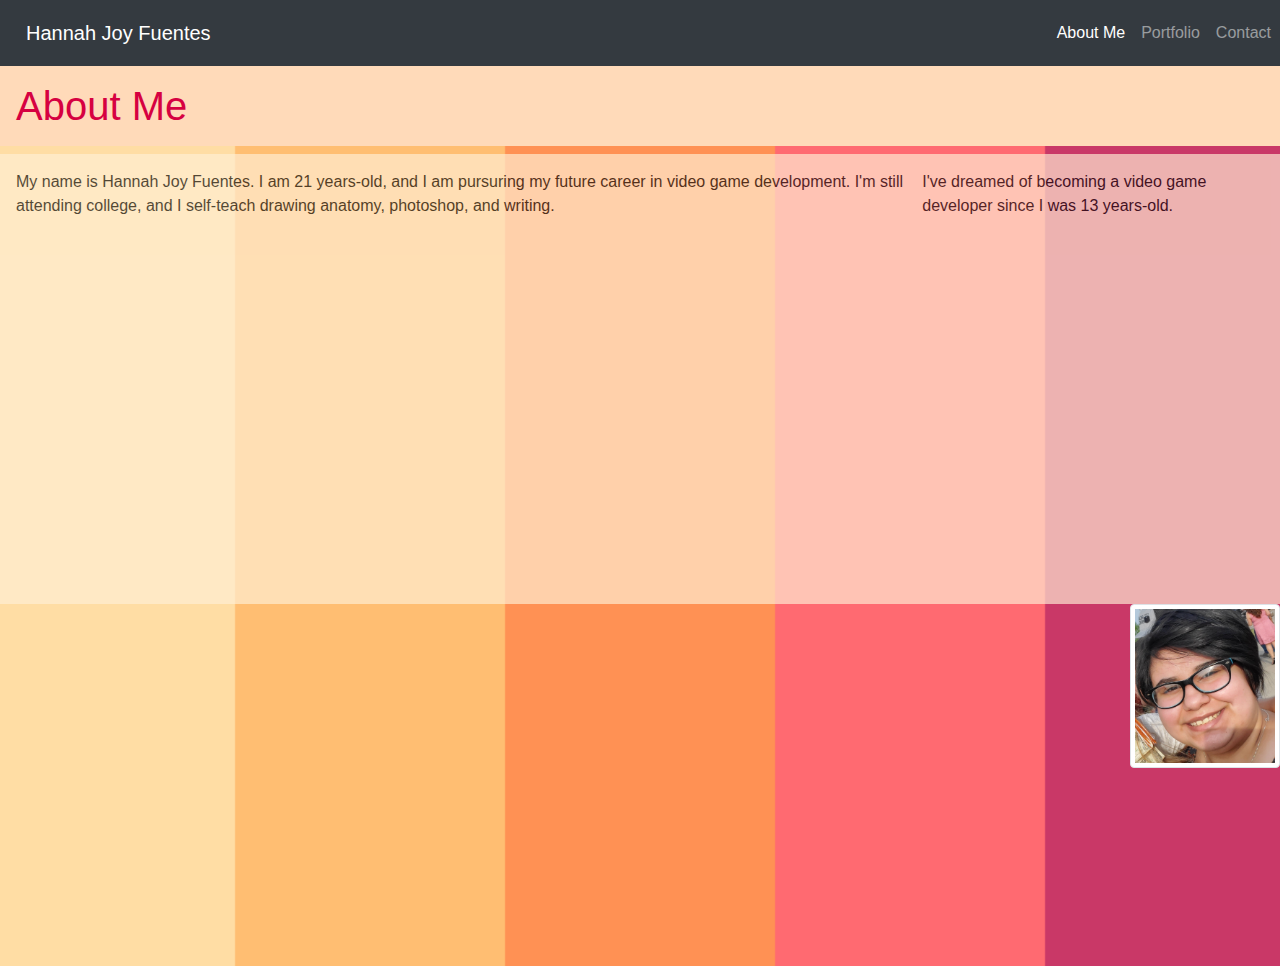
==== index.html @ 81615e1b "third commit, adding content and decor in htmls with css" ====
<!DOCTYPE html>
<html lang="en">
<head>
    <meta charset="UTF-8">
    <meta name="viewport" content="width=device-width, initial-scale=1.0">
    <meta http-equiv="X-UA-Compatible" content="ie=edge">
    <link rel="stylesheet" href="https://maxcdn.bootstrapcdn.com/bootstrap/4.0.0/css/bootstrap.min.css" integrity="sha384-Gn5384xqQ1aoWXA+058RXPxPg6fy4IWvTNh0E263XmFcJlSAwiGgFAW/dAiS6JXm" crossorigin="anonymous">
    <link rel="stylesheet" href="style.css">
    <title>About Me</title>
</head>
<body>
    <nav class="navbar navbar-expand-lg navbar-dark bg-dark">
        <a class="navbar-brand" class="col-lg-3" href="#">Hannah Joy Fuentes</a>
        <button class="navbar-toggler" type="button" data-toggle="collapse" data-target="#navbarNavAltMarkup" aria-controls="navbarNavAltMarkup" aria-expanded="false" aria-label="Toggle navigation">
          <span class="navbar-toggler-icon"></span>
        </button></div>
        <div class="row justify-content-end">
        <div class="collapse navbar-collapse" id="navbarNavAltMarkup">
            <div class="navbar-nav">
              <a class="nav-item nav-link active" class="col-md-3 mt-3 pt-5" href="index.html">About Me</a> 
              <a class="nav-item nav-link" class="col-md-3 mt-3 pt-5" href="portfolio.html">Portfolio</a>
              <a class="nav-item nav-link" class="col-md-3 mt-3 pt-5" href="contact.html">Contact</a>
            </div>
          </div>
        </div>
      </nav>

      <main class="bg">
        <h1 class="d-flex p-3">
          About Me
        </h1>
        <section class="d-flex p-3">
          <p> My name is Hannah Joy Fuentes. I am 21 years-old, and I am pursuring my future career in video game development. 
          I'm still attending college, and I self-teach drawing anatomy, photoshop, and writing.</p>

          <p>I've dreamed of becoming a video game developer since I was 13 years-old.</p>
          
        </section>
        <img src="profile_pic.jpg" class="img-thumbnail" alt="Responsive img">
        
      </main >
    
</body>
</html>
---- style.css ----
.navbar-brand {
    margin-right: auto;
    padding: .5em;
}

body, html {
    height: 100%;
    margin: 0;
}

.bg {
    background-image: url("peach_color_palette.png");
    height: 100%;
    background-position: center;
    background-repeat: no-repeat;
    background-size: cover;
}

h1 {
    background-color: peachpuff;
    color: rgb(214, 1, 65);
}

section {
    color:black;
    opacity: 67%;
    background-color: papayawhip;
    height: 50%;
    background-position: left;
    background-size: initial;
    text-align: left;
}

img {
    float: right;
    width: 150px;
    height: 150px;
    position: right;
    border-image-width: 5px;
    border: rgb(212, 0, 106);
    border-style: dotted;
}
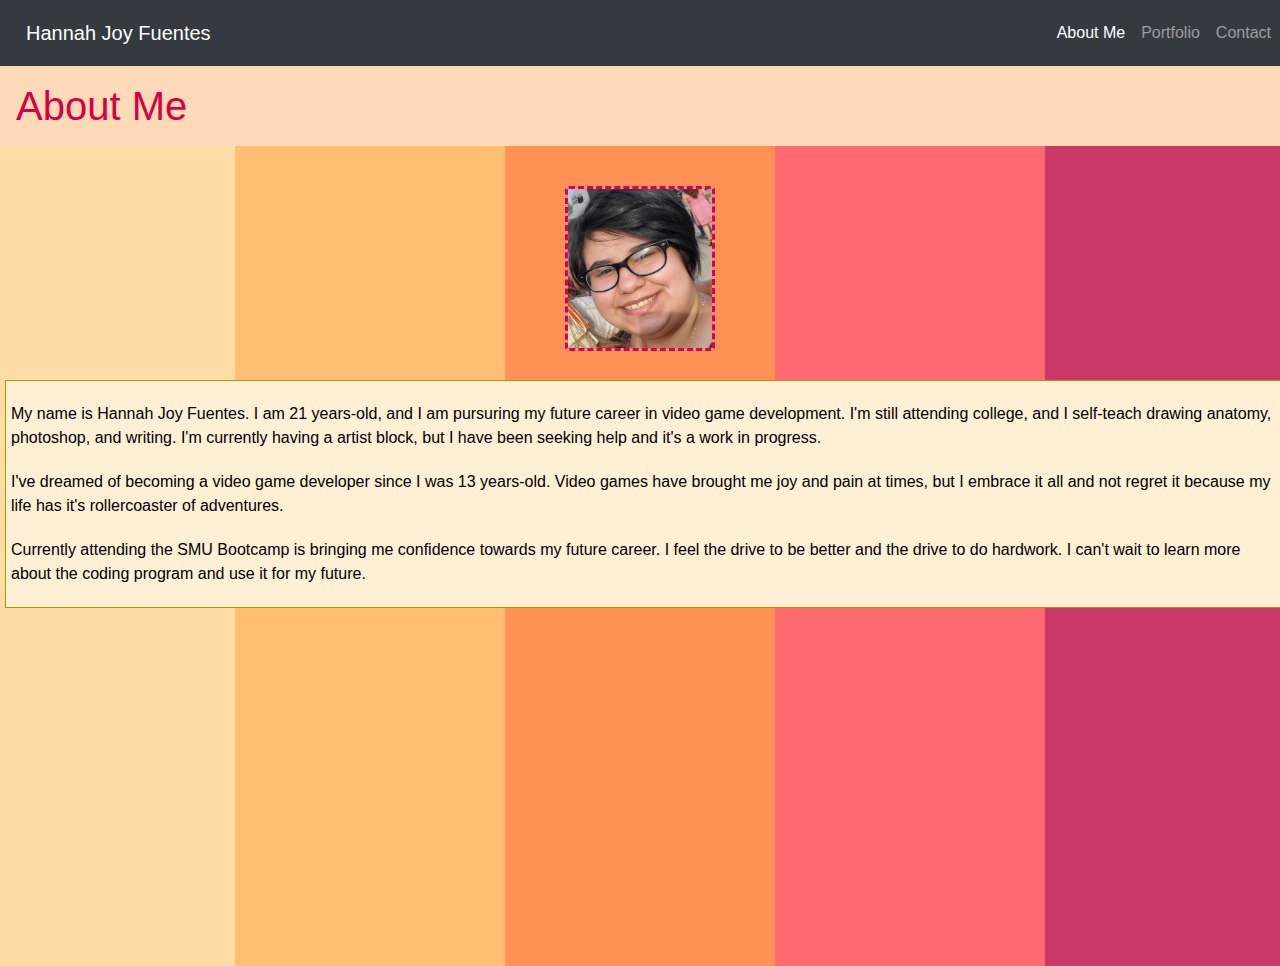
==== commit fa5bb3fc: "fifth commit, adjustments and additions to html and css" ====
--- a/index.html
+++ b/index.html
@@ -29,14 +29,24 @@
         <h1 class="d-flex p-3">
           About Me
         </h1>
-        <section class="d-flex p-3">
-          <p> My name is Hannah Joy Fuentes. I am 21 years-old, and I am pursuring my future career in video game development. 
-          I'm still attending college, and I self-teach drawing anatomy, photoshop, and writing.</p>
-
-          <p>I've dreamed of becoming a video game developer since I was 13 years-old.</p>
-          
+        <br>
+        <div class="row justify-content-center">
+          <img src="profile_pic.jpg" class="img-fluid rounded float-right mt-2" alt="profile_pic">
+        </div>
+        <br>
+        <section>
+          <div class="row justify-content-between">
+          <p class="col-md-12 col-sm-5 mt-2 pt-2"> My name is Hannah Joy Fuentes. I am 21 years-old, and I am pursuring my future career in video game development. 
+          I'm still attending college, and I self-teach drawing anatomy, photoshop, and writing. I'm currently having a artist block, but I have been seeking
+          help and it's a work in progress.</p>
+          <p class="col-md-12 col-sm-5 pt-1">I've dreamed of becoming a video game developer since I was 13 years-old. Video games have brought me joy and pain at times, but 
+            I embrace it all and not regret it because my life has it's rollercoaster of adventures. </p>
+          <p class="col-md-12 col-sm-5 pt-1">Currently attending the SMU Bootcamp is bringing me confidence towards my future career. I feel the drive to be better and the drive
+            to do hardwork. I can't wait to learn more about the coding program and use it for my future.
+          </p> 
+          </div>
         </section>
-        <img src="profile_pic.jpg" class="img-thumbnail" alt="Responsive img">
+        
         
       </main >
     
--- a/style.css
+++ b/style.css
@@ -23,20 +23,28 @@
 
 section {
     color:black;
-    opacity: 67%;
+    background-blend-mode: soft-light;
     background-color: papayawhip;
-    height: 50%;
-    background-position: left;
-    background-size: initial;
-    text-align: left;
+    z-index: 0;
+    width: 100%;
+    margin: 5px 5px;
+    padding-top: 5px;
+    border-style: solid;
+    border-color: #b49300;
+    border-width: 1px;
+    padding-left: 5px;
+    padding-bottom: 5px;
+    word-wrap: break-word;
 }
 
 img {
-    float: right;
     width: 150px;
     height: 150px;
-    position: right;
-    border-image-width: 5px;
     border: rgb(212, 0, 106);
-    border-style: dotted;
-}+    border-style: dashed;
+}
+
+.profile_pic.jpg {
+    background: black;
+    background-image: pink;
+}
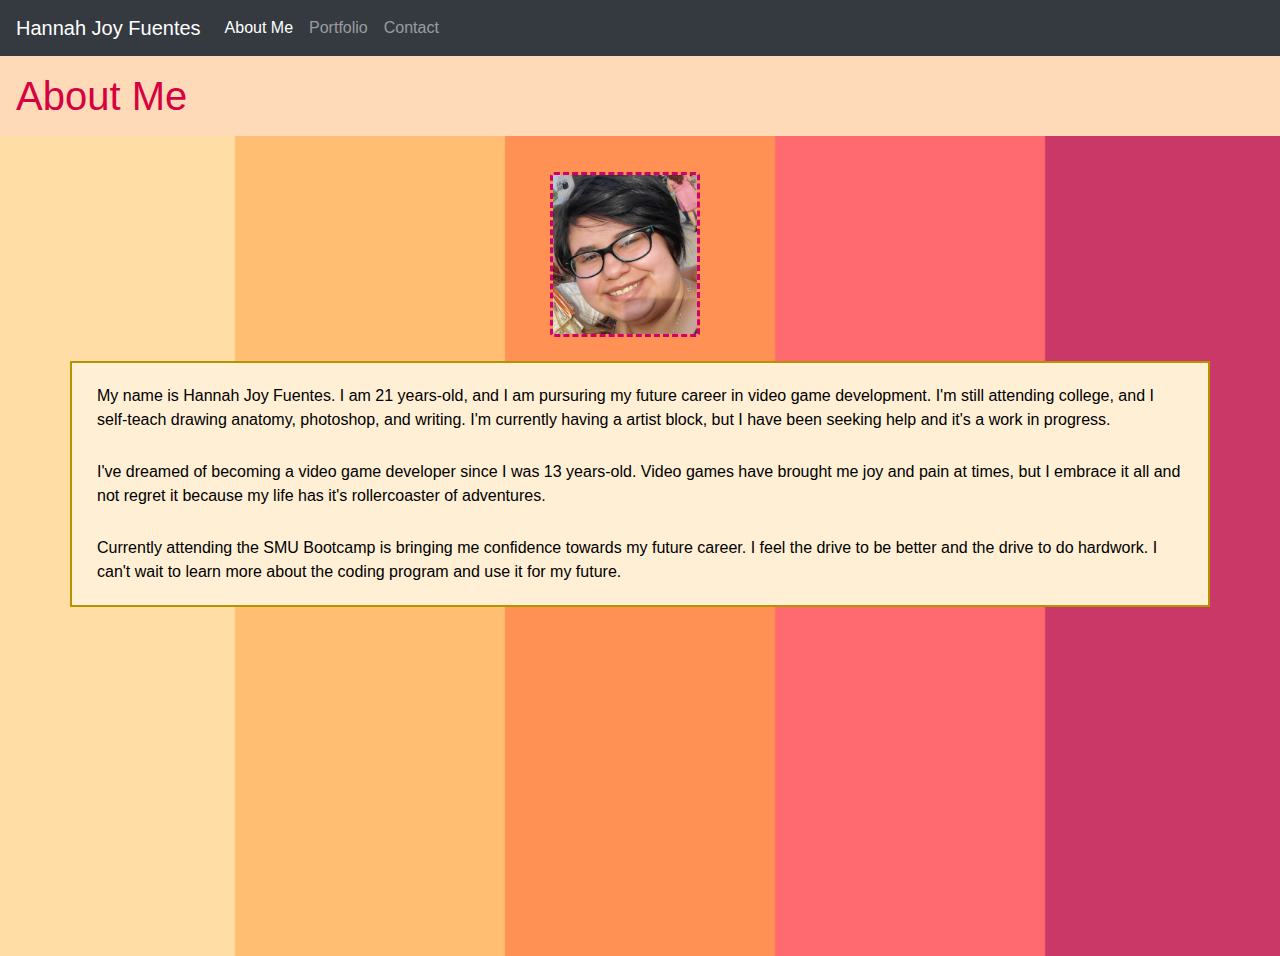
==== commit cd1e9dfb: "commit seventh, additional coding and save point for progress" ====
--- a/index.html
+++ b/index.html
@@ -5,47 +5,59 @@
     <meta name="viewport" content="width=device-width, initial-scale=1.0">
     <meta http-equiv="X-UA-Compatible" content="ie=edge">
     <link rel="stylesheet" href="https://maxcdn.bootstrapcdn.com/bootstrap/4.0.0/css/bootstrap.min.css" integrity="sha384-Gn5384xqQ1aoWXA+058RXPxPg6fy4IWvTNh0E263XmFcJlSAwiGgFAW/dAiS6JXm" crossorigin="anonymous">
+    <script src="https://ajax.googleapis.com/ajax/libs/jquery/3.2.1/jquery.min.js"></script>
+    <script src="https://cdnjs.cloudflare.com/ajax/libs/popper.js/1.12.6/umd/popper.min.js"></script>
+    <script src="https://maxcdn.bootstrapcdn.com/bootstrap/4.0.0/js/bootstrap.min.js"></script>
     <link rel="stylesheet" href="style.css">
     <title>About Me</title>
+    <style>
+    .profile_pic.jpg {
+      background: black;
+      background-image: pink;
+    }
+
+    img {
+      width: 150px;
+      height: 150px;
+      border: rgb(212, 0, 106);
+      border-style: dashed;
+    }
+    </style>
 </head>
 <body>
-    <nav class="navbar navbar-expand-lg navbar-dark bg-dark">
-        <a class="navbar-brand" class="col-lg-3" href="#">Hannah Joy Fuentes</a>
-        <button class="navbar-toggler" type="button" data-toggle="collapse" data-target="#navbarNavAltMarkup" aria-controls="navbarNavAltMarkup" aria-expanded="false" aria-label="Toggle navigation">
-          <span class="navbar-toggler-icon"></span>
-        </button></div>
-        <div class="row justify-content-end">
-        <div class="collapse navbar-collapse" id="navbarNavAltMarkup">
-            <div class="navbar-nav">
-              <a class="nav-item nav-link active" class="col-md-3 mt-3 pt-5" href="index.html">About Me</a> 
-              <a class="nav-item nav-link" class="col-md-3 mt-3 pt-5" href="portfolio.html">Portfolio</a>
-              <a class="nav-item nav-link" class="col-md-3 mt-3 pt-5" href="contact.html">Contact</a>
-            </div>
+  <nav class="navbar navbar-expand-lg navbar-dark bg-dark">
+    <a class="navbar-brand" href="#">Hannah Joy Fuentes</a>
+    <button class="navbar-toggler" type="button" data-toggle="collapse" data-target="#navbarNavAltMarkup" aria-controls="navbarNavAltMarkup" aria-expanded="false" aria-label="Toggle navigation">
+      <span class="navbar-toggler-icon"></span>
+    </button>
+    <div class="collapse navbar-collapse" id="navbarNavAltMarkup">
+      <div class="navbar-nav">
+        <a class="nav-item nav-link active" href="index.html">About Me</a>
+        <a class="nav-item nav-link" href="portfolio.html">Portfolio</a>
+        <a class="nav-item nav-link" href="contact.html">Contact</a>
+      </div>
+    </div>
+  </nav>
+      <main class="bg">
+        <h1 class="d-flex p-3">About Me</h1>
+        <br>
+        <div class="row justify-content-center">
+          <img src="profile_pic.jpg" class="img-fluid rounded float-right mt-1" alt="profile_pic">
+        </div>
+        <br>
+        <div class="container"> <!-- Adjust it and use classwork 15 as exampled-->
+          <div class="row justify-content-between">
+          <p class="col-lg-12 col-md-12 col-sm-12 mt-2 pt-2">My name is Hannah Joy Fuentes. I am 21 years-old, and I am pursuring my future career in video game development. 
+            I'm still attending college, and I self-teach drawing anatomy, photoshop, and writing. I'm currently having a artist block, but I have been seeking
+            help and it's a work in progress.</p></div>
+          <div class="row justify-content-between">
+          <p class="col-lg-12 col-md-12 col-sm-12 mt-2 pt-1">I've dreamed of becoming a video game developer since I was 13 years-old. Video games have brought me joy and pain at times, but 
+            I embrace it all and not regret it because my life has it's rollercoaster of adventures. </p></div>
+          <div class="row justify-content-between">
+          <p class="col-lg-12 col-md-12 col-sm-12 mt-2 pt-1">Currently attending the SMU Bootcamp is bringing me confidence towards my future career. I feel the drive to be better and the drive
+            to do hardwork. I can't wait to learn more about the coding program and use it for my future.</p> </div>
           </div>
         </div>
-      </nav>
-
-      <main class="bg">
-        <h1 class="d-flex p-3">
-          About Me
-        </h1>
-        <br>
-        <div class="row justify-content-center">
-          <img src="profile_pic.jpg" class="img-fluid rounded float-right mt-2" alt="profile_pic">
-        </div>
-        <br>
-        <section>
-          <div class="row justify-content-between">
-          <p class="col-md-12 col-sm-5 mt-2 pt-2"> My name is Hannah Joy Fuentes. I am 21 years-old, and I am pursuring my future career in video game development. 
-          I'm still attending college, and I self-teach drawing anatomy, photoshop, and writing. I'm currently having a artist block, but I have been seeking
-          help and it's a work in progress.</p>
-          <p class="col-md-12 col-sm-5 pt-1">I've dreamed of becoming a video game developer since I was 13 years-old. Video games have brought me joy and pain at times, but 
-            I embrace it all and not regret it because my life has it's rollercoaster of adventures. </p>
-          <p class="col-md-12 col-sm-5 pt-1">Currently attending the SMU Bootcamp is bringing me confidence towards my future career. I feel the drive to be better and the drive
-            to do hardwork. I can't wait to learn more about the coding program and use it for my future.
-          </p> 
-          </div>
-        </section>
         
         
       </main >
--- a/style.css
+++ b/style.css
@@ -1,8 +1,3 @@
-.navbar-brand {
-    margin-right: auto;
-    padding: .5em;
-}
-
 body, html {
     height: 100%;
     margin: 0;
@@ -11,6 +6,7 @@
 .bg {
     background-image: url("peach_color_palette.png");
     height: 100%;
+    width: 100%;
     background-position: center;
     background-repeat: no-repeat;
     background-size: cover;
@@ -21,30 +17,30 @@
     color: rgb(214, 1, 65);
 }
 
-section {
+h3 {
+    color: brown;
+}
+
+.container {
     color:black;
     background-blend-mode: soft-light;
     background-color: papayawhip;
     z-index: 0;
     width: 100%;
-    margin: 5px 5px;
     padding-top: 5px;
     border-style: solid;
     border-color: #b49300;
-    border-width: 1px;
+    border-width: 2px;
     padding-left: 5px;
     padding-bottom: 5px;
     word-wrap: break-word;
 }
 
-img {
-    width: 150px;
-    height: 150px;
-    border: rgb(212, 0, 106);
-    border-style: dashed;
+.row {
+    width: 100%;
 }
 
-.profile_pic.jpg {
-    background: black;
-    background-image: pink;
+p {
+    margin-left: 20px;
+    line-height: 1.5em;
 }
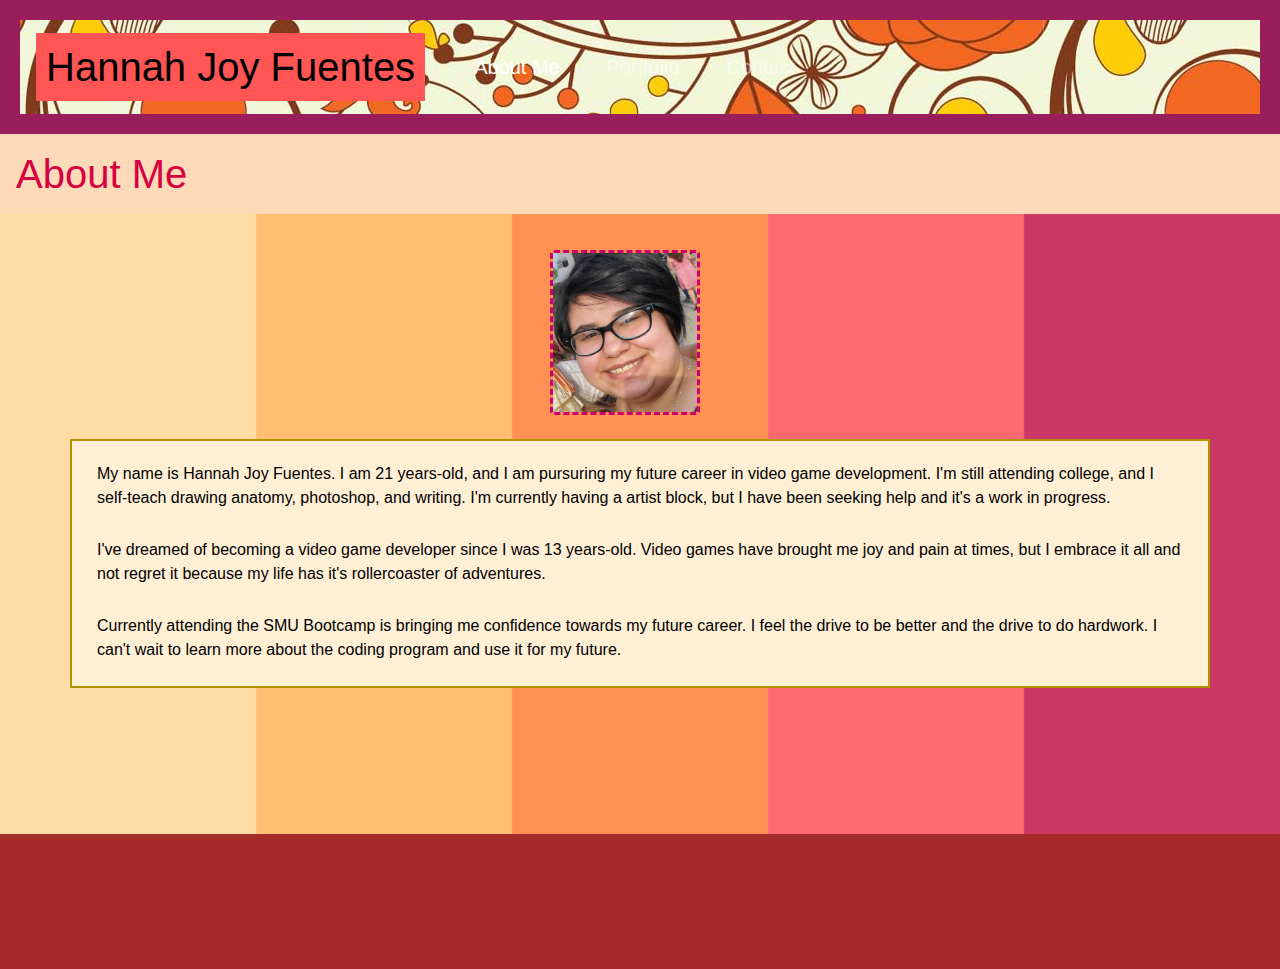
==== commit cb5ad0c7: "tenth commit, updating in all files" ====
--- a/index.html
+++ b/index.html
@@ -5,9 +5,7 @@
     <meta name="viewport" content="width=device-width, initial-scale=1.0">
     <meta http-equiv="X-UA-Compatible" content="ie=edge">
     <link rel="stylesheet" href="https://maxcdn.bootstrapcdn.com/bootstrap/4.0.0/css/bootstrap.min.css" integrity="sha384-Gn5384xqQ1aoWXA+058RXPxPg6fy4IWvTNh0E263XmFcJlSAwiGgFAW/dAiS6JXm" crossorigin="anonymous">
-    <script src="https://ajax.googleapis.com/ajax/libs/jquery/3.2.1/jquery.min.js"></script>
-    <script src="https://cdnjs.cloudflare.com/ajax/libs/popper.js/1.12.6/umd/popper.min.js"></script>
-    <script src="https://maxcdn.bootstrapcdn.com/bootstrap/4.0.0/js/bootstrap.min.js"></script>
+  
     <link rel="stylesheet" href="style.css">
     <title>About Me</title>
     <style>
@@ -25,19 +23,25 @@
     </style>
 </head>
 <body>
+  <header>
   <nav class="navbar navbar-expand-lg navbar-dark bg-dark">
-    <a class="navbar-brand" href="#">Hannah Joy Fuentes</a>
-    <button class="navbar-toggler" type="button" data-toggle="collapse" data-target="#navbarNavAltMarkup" aria-controls="navbarNavAltMarkup" aria-expanded="false" aria-label="Toggle navigation">
-      <span class="navbar-toggler-icon"></span>
-    </button>
-    <div class="collapse navbar-collapse" id="navbarNavAltMarkup">
+    <a class="navbar-brand" href="#"><h1 class="h1">Hannah Joy Fuentes</h1></a>
       <div class="navbar-nav">
-        <a class="nav-item nav-link active" href="index.html">About Me</a>
-        <a class="nav-item nav-link" href="portfolio.html">Portfolio</a>
-        <a class="nav-item nav-link" href="contact.html">Contact</a>
+        <ul>
+          <li>
+            <a class="nav-item nav-link active" href="index.html">About Me</a>
+          </li>
+          <li>
+            <a class="nav-item nav-link" href="portfolio.html">Portfolio</a>
+          </li>
+          <li>
+            <a class="nav-item nav-link" href="contact.html">Contact</a>
+          </li>
+        </ul>
       </div>
     </div>
   </nav>
+  </header>
       <main class="bg">
         <h1 class="d-flex p-3">About Me</h1>
         <br>
@@ -45,7 +49,7 @@
           <img src="profile_pic.jpg" class="img-fluid rounded float-right mt-1" alt="profile_pic">
         </div>
         <br>
-        <div class="container"> <!-- Adjust it and use classwork 15 as exampled-->
+        <div class="container pb-2 mb-0">
           <div class="row justify-content-between">
           <p class="col-lg-12 col-md-12 col-sm-12 mt-2 pt-2">My name is Hannah Joy Fuentes. I am 21 years-old, and I am pursuring my future career in video game development. 
             I'm still attending college, and I self-teach drawing anatomy, photoshop, and writing. I'm currently having a artist block, but I have been seeking
@@ -58,9 +62,7 @@
             to do hardwork. I can't wait to learn more about the coding program and use it for my future.</p> </div>
           </div>
         </div>
-        
-        
       </main >
-    
+      <footer></footer>
 </body>
 </html>--- a/style.css
+++ b/style.css
@@ -1,15 +1,55 @@
+* {
+    box-sizing: border-box;
+    padding: 0;
+    margin: 0;
+}
+
 body, html {
     height: 100%;
     margin: 0;
 }
 
+header {
+    padding: 20px;
+    background-color: rgba(143, 3, 73, 0.897)
+}
+
+.navbar-nav {
+    padding-top: 15px;
+    margin-right: 5px;
+    float: right;
+    font-size: 20px;
+}
+
+.navbar-dark {
+    background-image: url(autumn-flowers-wallpaper.jpg);
+}
+
+
+
+ul {
+    list-style-type: none;
+}
+
+li {
+    display: inline-block;
+    margin-left: 25px;
+}
+
 .bg {
     background-image: url("peach_color_palette.png");
-    height: 100%;
     width: 100%;
+    height: 700px;
     background-position: center;
-    background-repeat: no-repeat;
+    background-repeat: repeat;
     background-size: cover;
+}
+
+.h1 {
+    color: black;
+    background-color: rgb(255, 85, 85);
+    padding: 10px;
+    margin: auto;
 }
 
 h1 {
@@ -17,7 +57,7 @@
     color: rgb(214, 1, 65);
 }
 
-h3 {
+h2, h3 {
     color: brown;
 }
 
@@ -44,3 +84,9 @@
     margin-left: 20px;
     line-height: 1.5em;
 }
+
+footer {
+    background-color: brown;
+    width: 100%;
+    height: 15%;
+}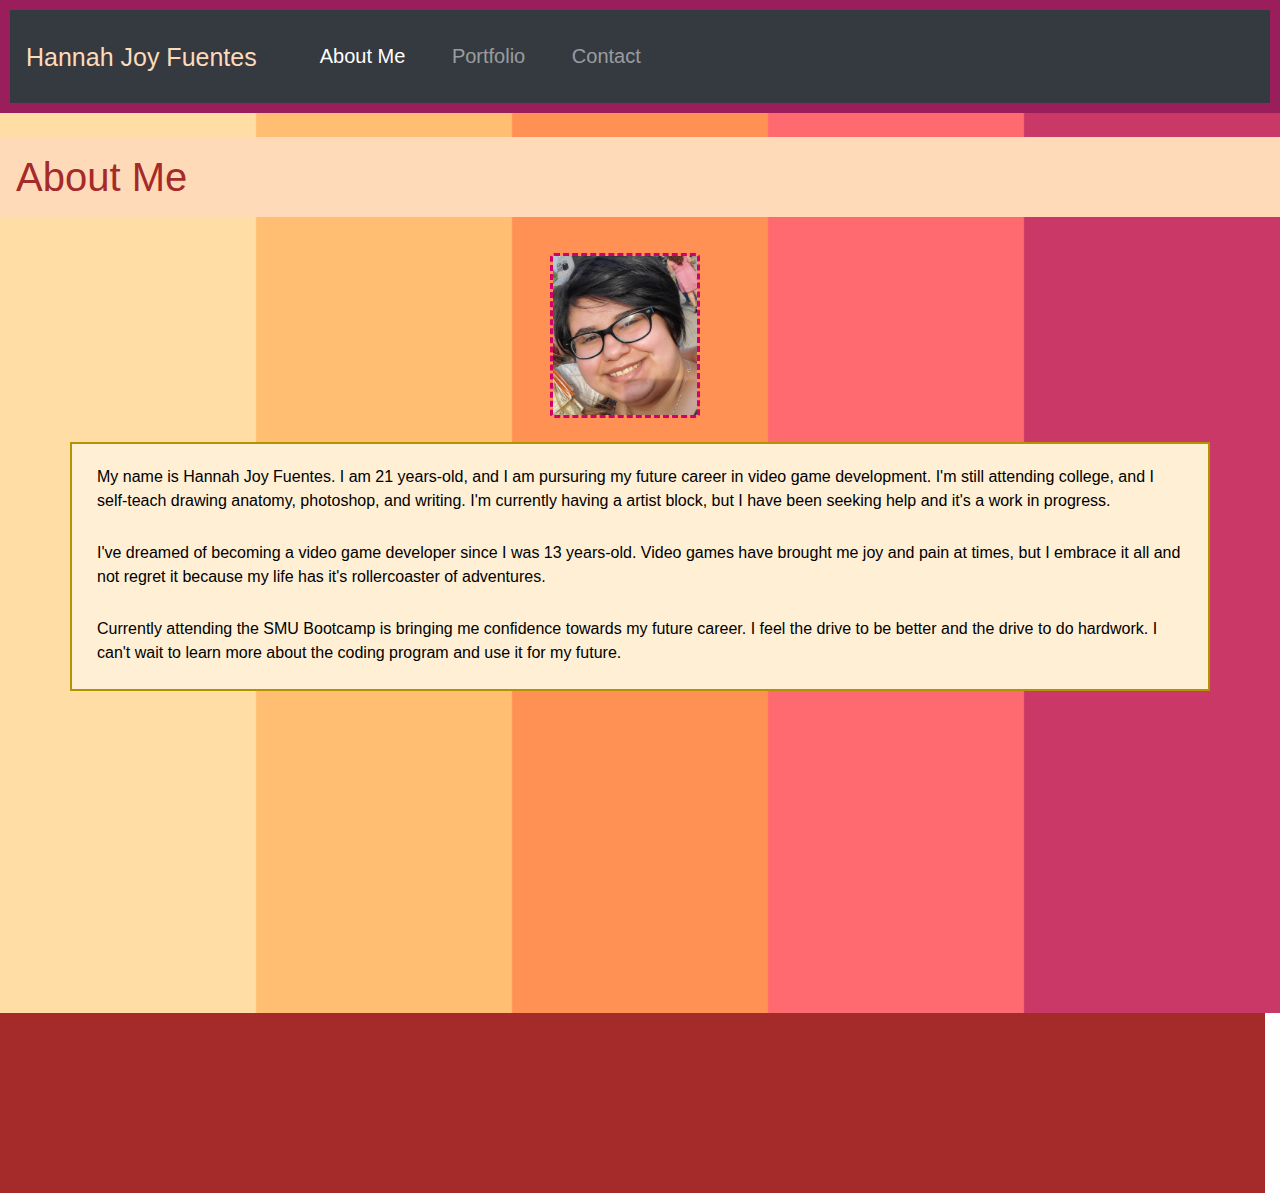
==== commit 2d30cf64: "eleventh commit, updating files" ====
--- a/index.html
+++ b/index.html
@@ -25,7 +25,7 @@
 <body>
   <header>
   <nav class="navbar navbar-expand-lg navbar-dark bg-dark">
-    <a class="navbar-brand" href="#"><h1 class="h1">Hannah Joy Fuentes</h1></a>
+    <h1 id="h1">Hannah Joy Fuentes</h1>
       <div class="navbar-nav">
         <ul>
           <li>
@@ -43,6 +43,7 @@
   </nav>
   </header>
       <main class="bg">
+        <br>
         <h1 class="d-flex p-3">About Me</h1>
         <br>
         <div class="row justify-content-center">
@@ -62,7 +63,7 @@
             to do hardwork. I can't wait to learn more about the coding program and use it for my future.</p> </div>
           </div>
         </div>
-      </main >
-      <footer></footer>
+        </main >
+        <footer class= "row col-lg-14"></footer>
 </body>
 </html>--- a/style.css
+++ b/style.css
@@ -6,26 +6,22 @@
 
 body, html {
     height: 100%;
+    width: 100%;
     margin: 0;
 }
 
 header {
-    padding: 20px;
+    padding: 10px;
     background-color: rgba(143, 3, 73, 0.897)
 }
 
 .navbar-nav {
     padding-top: 15px;
-    margin-right: 5px;
+    margin-right: 30px;
+    margin-left: 30px;
     float: right;
     font-size: 20px;
 }
-
-.navbar-dark {
-    background-image: url(autumn-flowers-wallpaper.jpg);
-}
-
-
 
 ul {
     list-style-type: none;
@@ -37,27 +33,26 @@
 }
 
 .bg {
+    z-index: 1;
     background-image: url("peach_color_palette.png");
     width: 100%;
-    height: 700px;
+    height: 100%;
     background-position: center;
     background-repeat: repeat;
-    background-size: cover;
+    background-size: contain;
+    margin: 0px;
 }
 
-.h1 {
-    color: black;
-    background-color: rgb(255, 85, 85);
-    padding: 10px;
-    margin: auto;
+#h1 {
+    display: inline-block;
+    font-size: 25px;
+    color: peachpuff;
+    padding-top: 3px;
+    margin-top: 5px;
 }
 
-h1 {
+.d-flex, h2, h3{
     background-color: peachpuff;
-    color: rgb(214, 1, 65);
-}
-
-h2, h3 {
     color: brown;
 }
 
@@ -65,7 +60,7 @@
     color:black;
     background-blend-mode: soft-light;
     background-color: papayawhip;
-    z-index: 0;
+    z-index: 2;
     width: 100%;
     padding-top: 5px;
     border-style: solid;
@@ -86,7 +81,8 @@
 }
 
 footer {
+    z-index: 0;
     background-color: brown;
     width: 100%;
-    height: 15%;
+    height: 20%;
 }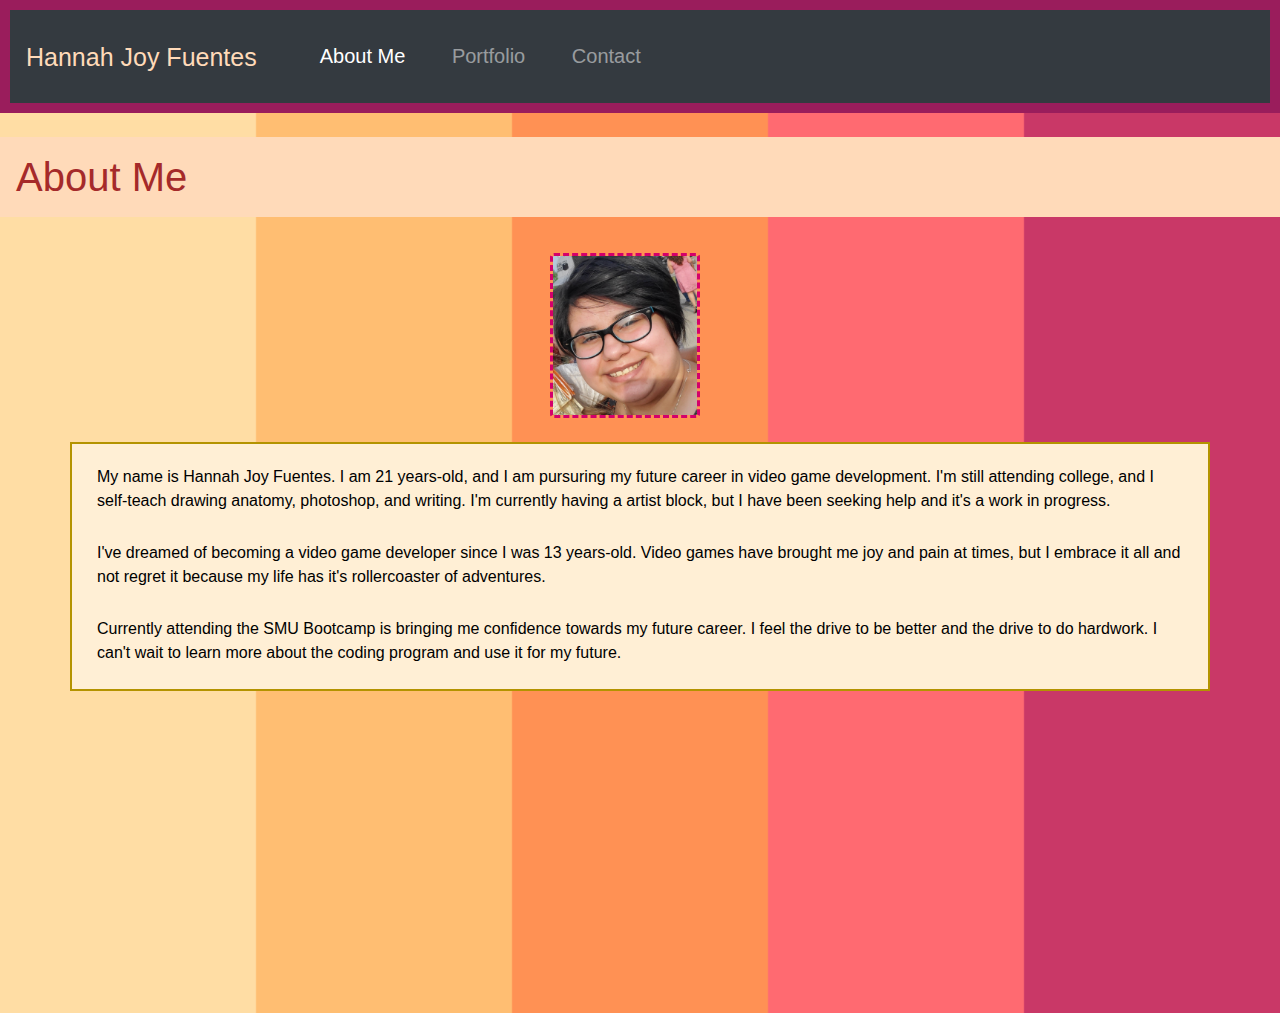
==== commit daad03b5: "twelveth commit, updating files" ====
--- a/index.html
+++ b/index.html
@@ -20,6 +20,21 @@
       border: rgb(212, 0, 106);
       border-style: dashed;
     }
+
+    .container {
+    color:black;
+    background-blend-mode: soft-light;
+    background-color: papayawhip;
+    z-index: 2;
+    width: 100%;
+    padding-top: 5px;
+    border-style: solid;
+    border-color: #b49300;
+    border-width: 2px;
+    padding-left: 5px;
+    padding-bottom: 5px;
+    word-wrap: break-word;
+}
     </style>
 </head>
 <body>
@@ -64,6 +79,5 @@
           </div>
         </div>
         </main >
-        <footer class= "row col-lg-14"></footer>
 </body>
 </html>--- a/style.css
+++ b/style.css
@@ -60,7 +60,6 @@
     color:black;
     background-blend-mode: soft-light;
     background-color: papayawhip;
-    z-index: 2;
     width: 100%;
     padding-top: 5px;
     border-style: solid;
@@ -69,7 +68,7 @@
     padding-left: 5px;
     padding-bottom: 5px;
     word-wrap: break-word;
-}
+    }
 
 .row {
     width: 100%;
@@ -79,10 +78,3 @@
     margin-left: 20px;
     line-height: 1.5em;
 }
-
-footer {
-    z-index: 0;
-    background-color: brown;
-    width: 100%;
-    height: 20%;
-}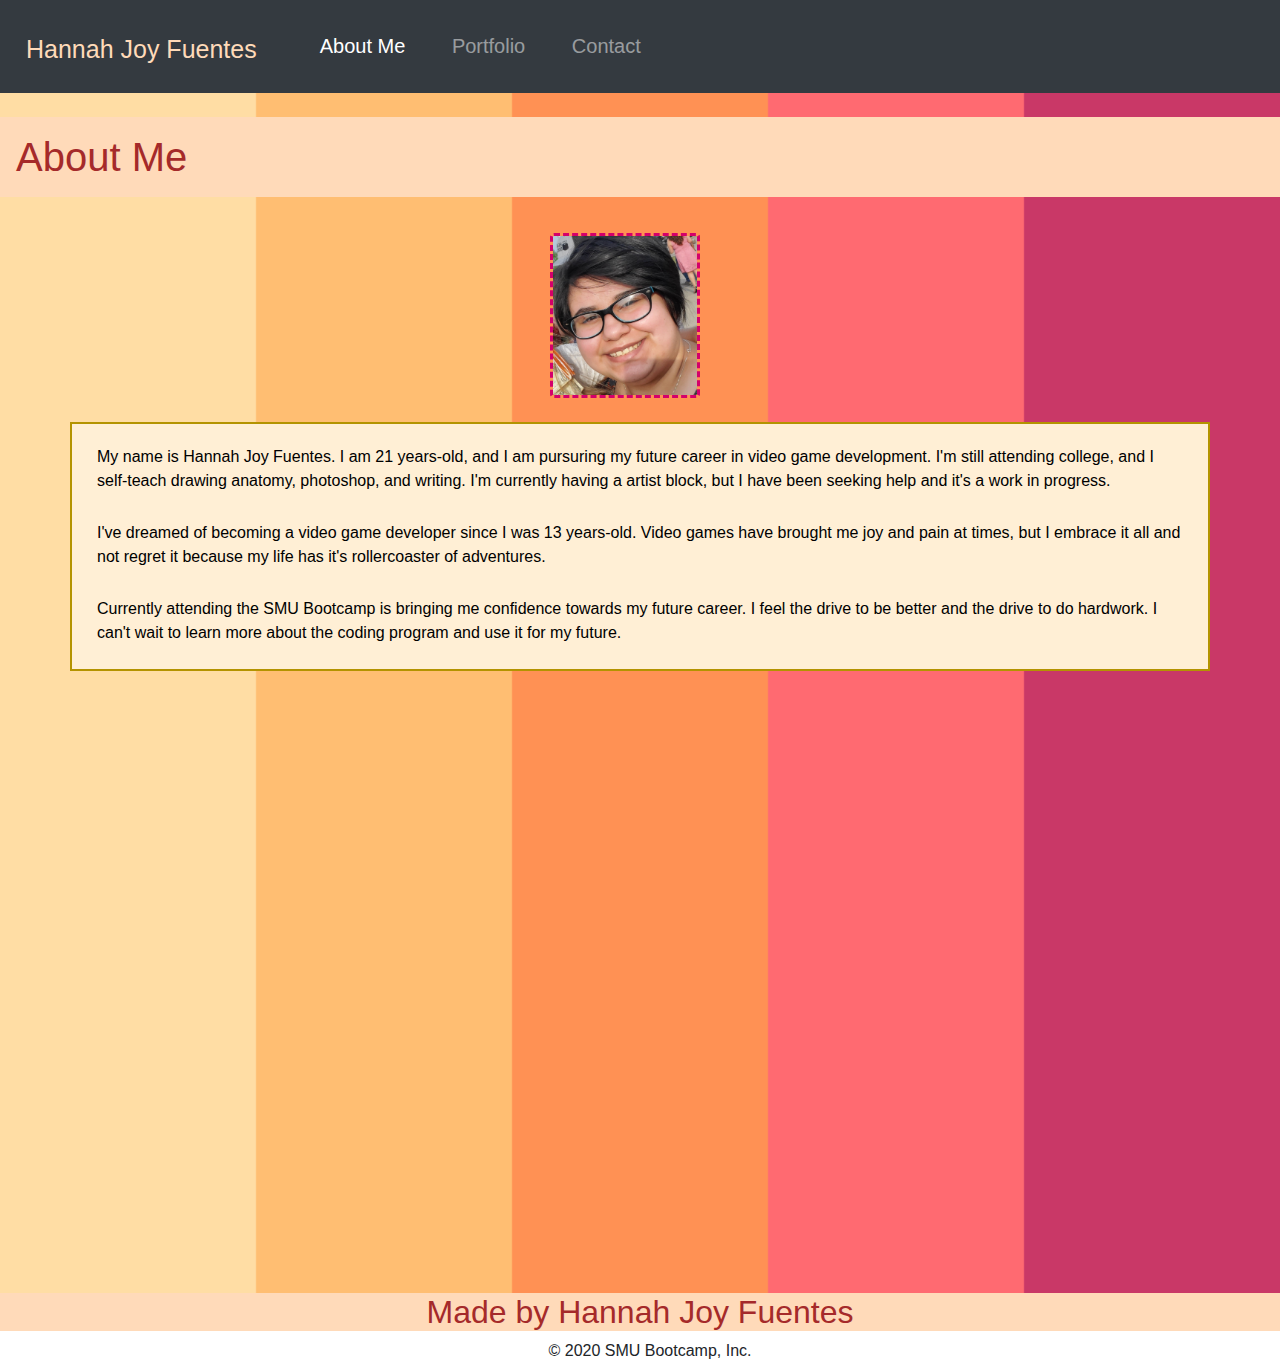
==== commit abc3a3f0: "fourteenth commit, finalized htmls and css" ====
--- a/index.html
+++ b/index.html
@@ -42,6 +42,7 @@
   <nav class="navbar navbar-expand-lg navbar-dark bg-dark">
     <h1 id="h1">Hannah Joy Fuentes</h1>
       <div class="navbar-nav">
+        <div class="nav-row">
         <ul>
           <li>
             <a class="nav-item nav-link active" href="index.html">About Me</a>
@@ -53,6 +54,7 @@
             <a class="nav-item nav-link" href="contact.html">Contact</a>
           </li>
         </ul>
+        </div>
       </div>
     </div>
   </nav>
@@ -79,5 +81,12 @@
           </div>
         </div>
         </main >
+        <footer>
+          <h2 class="footer-text">Made by Hannah Joy Fuentes</h2>
+          <p class="footer-text">
+
+            © 2020 SMU Bootcamp, Inc.
+          </p>
+        </footer>
 </body>
 </html>--- a/style.css
+++ b/style.css
@@ -11,7 +11,6 @@
 }
 
 header {
-    padding: 10px;
     background-color: rgba(143, 3, 73, 0.897)
 }
 
@@ -19,12 +18,17 @@
     padding-top: 15px;
     margin-right: 30px;
     margin-left: 30px;
-    float: right;
     font-size: 20px;
 }
 
+.nav-row {
+    float: right;
+  }
+
 ul {
     list-style-type: none;
+    margin-left: auto;
+    float: right;
 }
 
 li {
@@ -36,7 +40,7 @@
     z-index: 1;
     background-image: url("peach_color_palette.png");
     width: 100%;
-    height: 100%;
+    height: 1200px;
     background-position: center;
     background-repeat: repeat;
     background-size: contain;
@@ -48,7 +52,9 @@
     font-size: 25px;
     color: peachpuff;
     padding-top: 3px;
-    margin-top: 5px;
+    margin-top: 3px;
+    margin-bottom: 2px;
+    margin-left: 10px;
 }
 
 .d-flex, h2, h3{
@@ -62,8 +68,6 @@
     background-color: papayawhip;
     width: 100%;
     padding-top: 5px;
-    border-style: solid;
-    border-color: #b49300;
     border-width: 2px;
     padding-left: 5px;
     padding-bottom: 5px;
@@ -78,3 +82,7 @@
     margin-left: 20px;
     line-height: 1.5em;
 }
+
+.footer-text {
+    text-align: center;
+}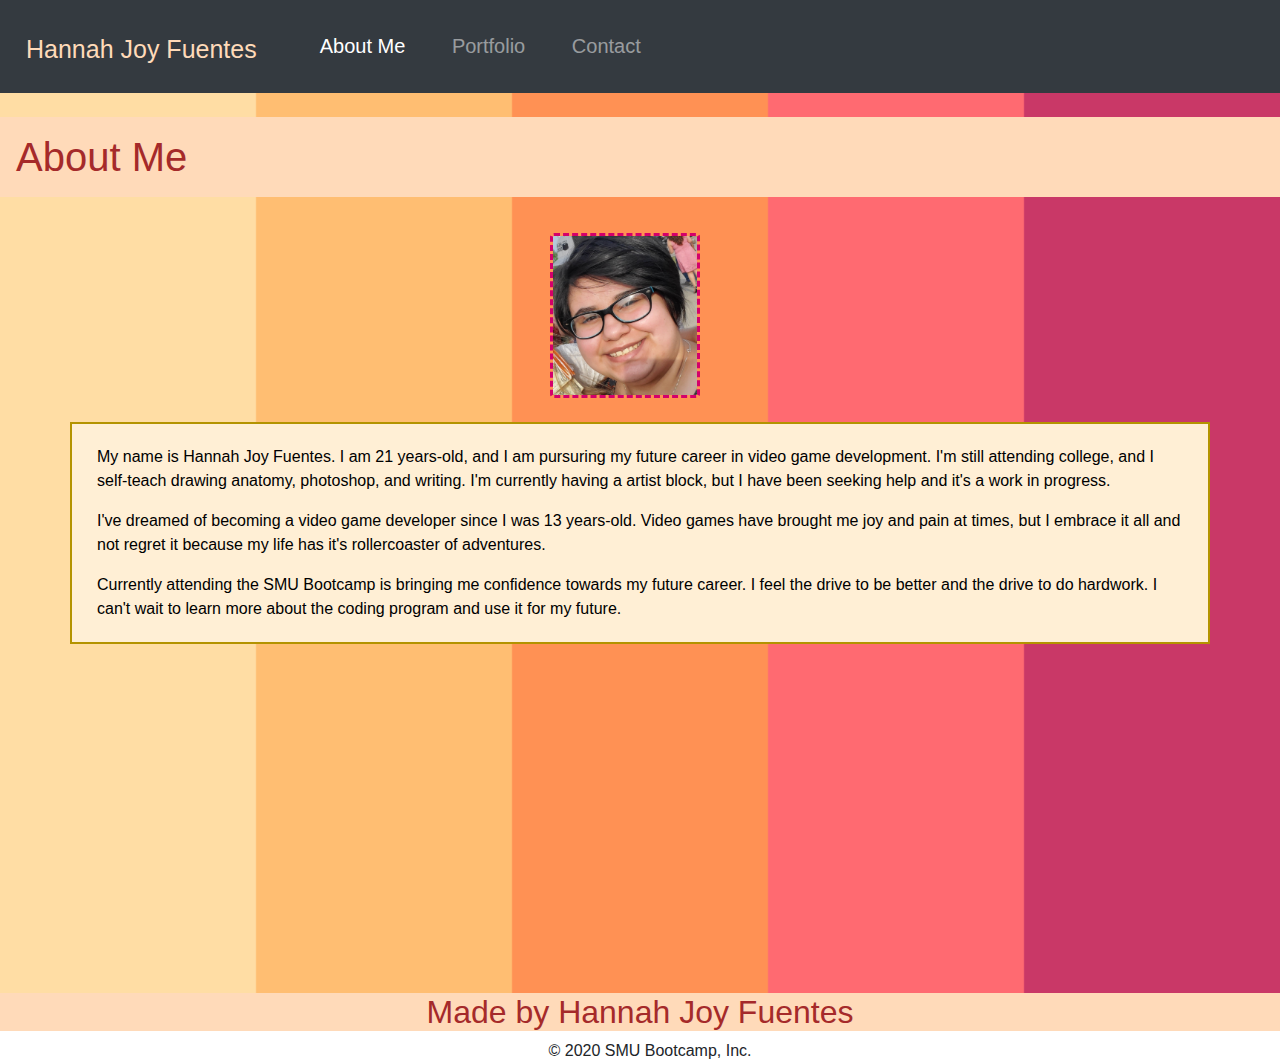
==== commit 10db2a5c: "adjusting files for htmls and css" ====
--- a/index.html
+++ b/index.html
@@ -67,16 +67,16 @@
           <img src="profile_pic.jpg" class="img-fluid rounded float-right mt-1" alt="profile_pic">
         </div>
         <br>
-        <div class="container pb-2 mb-0">
-          <div class="row justify-content-between">
+        <div class="container">
+          <div class="row">
           <p class="col-lg-12 col-md-12 col-sm-12 mt-2 pt-2">My name is Hannah Joy Fuentes. I am 21 years-old, and I am pursuring my future career in video game development. 
             I'm still attending college, and I self-teach drawing anatomy, photoshop, and writing. I'm currently having a artist block, but I have been seeking
             help and it's a work in progress.</p></div>
-          <div class="row justify-content-between">
-          <p class="col-lg-12 col-md-12 col-sm-12 mt-2 pt-1">I've dreamed of becoming a video game developer since I was 13 years-old. Video games have brought me joy and pain at times, but 
+          <div class="row">
+          <p class="col-lg-12 col-md-12 col-sm-12">I've dreamed of becoming a video game developer since I was 13 years-old. Video games have brought me joy and pain at times, but 
             I embrace it all and not regret it because my life has it's rollercoaster of adventures. </p></div>
-          <div class="row justify-content-between">
-          <p class="col-lg-12 col-md-12 col-sm-12 mt-2 pt-1">Currently attending the SMU Bootcamp is bringing me confidence towards my future career. I feel the drive to be better and the drive
+          <div class="row">
+          <p class="col-lg-12 col-md-12 col-sm-12">Currently attending the SMU Bootcamp is bringing me confidence towards my future career. I feel the drive to be better and the drive
             to do hardwork. I can't wait to learn more about the coding program and use it for my future.</p> </div>
           </div>
         </div>
--- a/style.css
+++ b/style.css
@@ -40,7 +40,7 @@
     z-index: 1;
     background-image: url("peach_color_palette.png");
     width: 100%;
-    height: 1200px;
+    height: 900px;
     background-position: center;
     background-repeat: repeat;
     background-size: contain;
